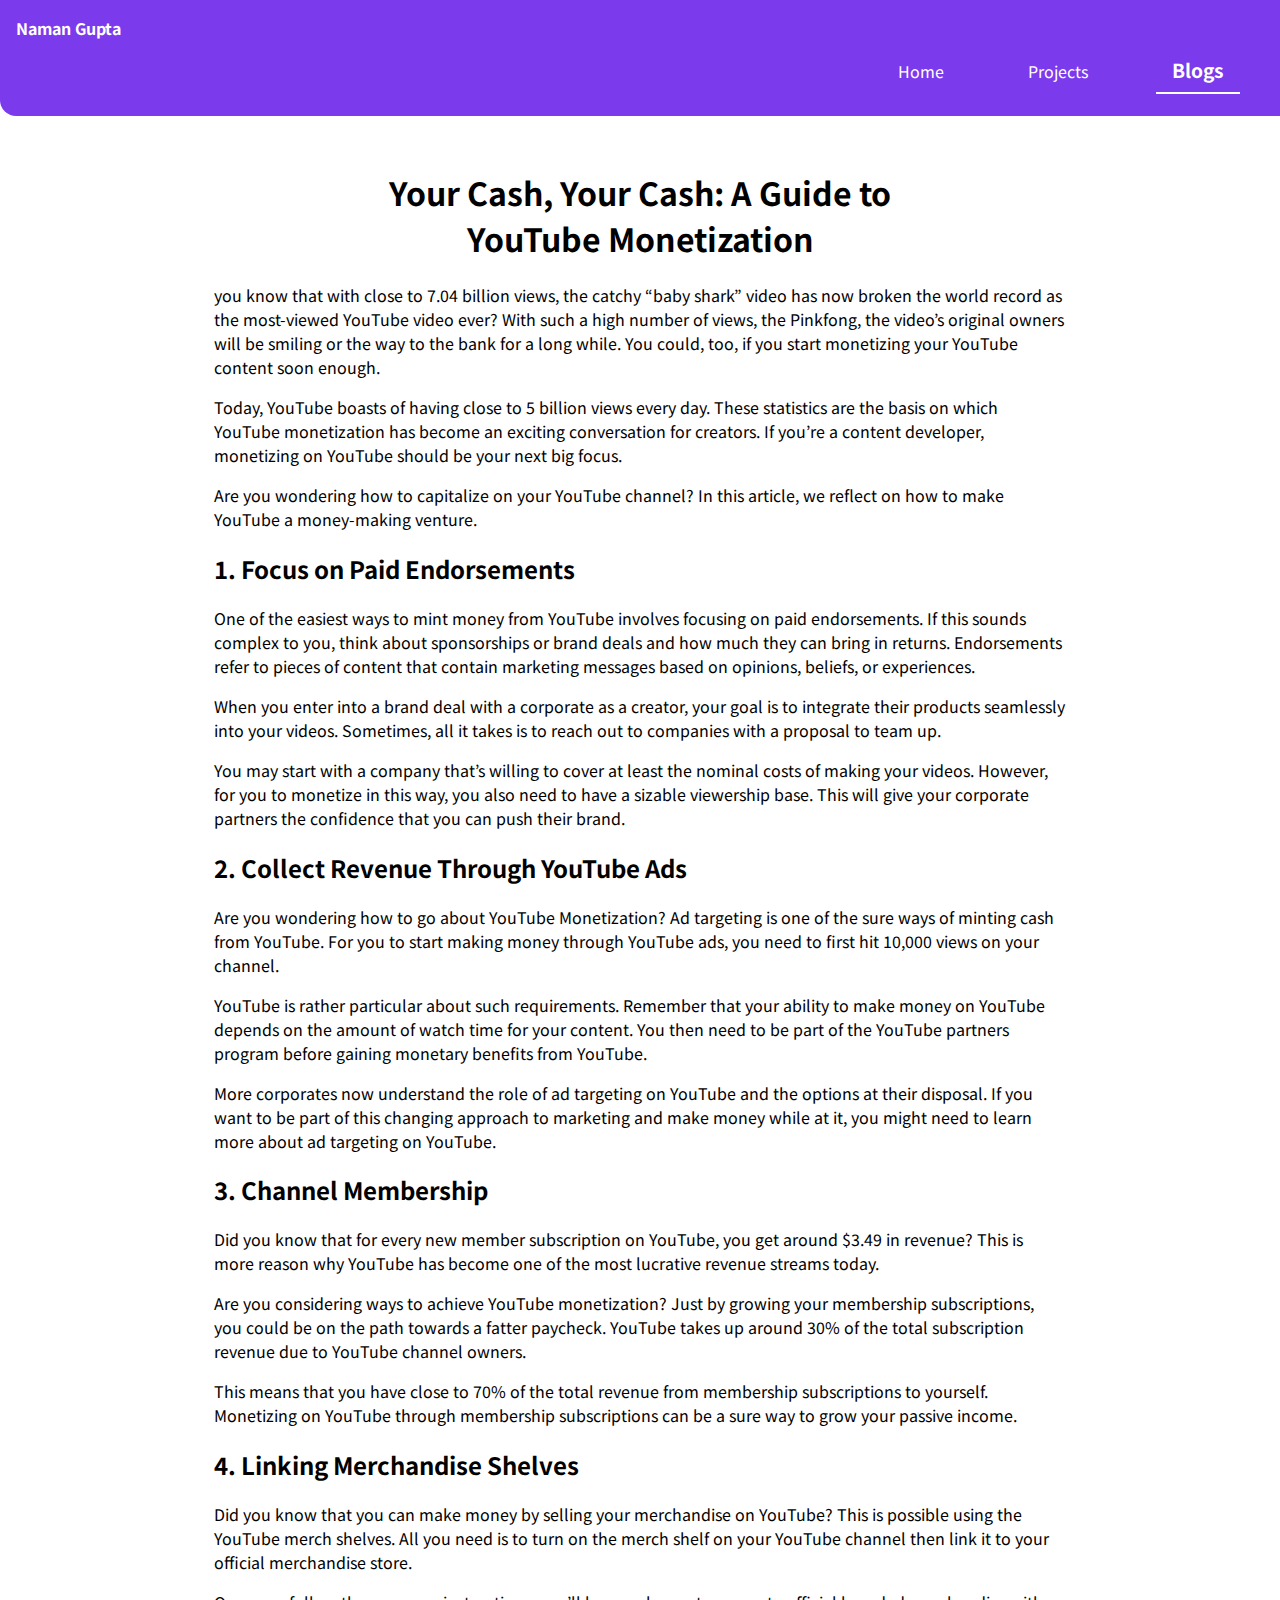
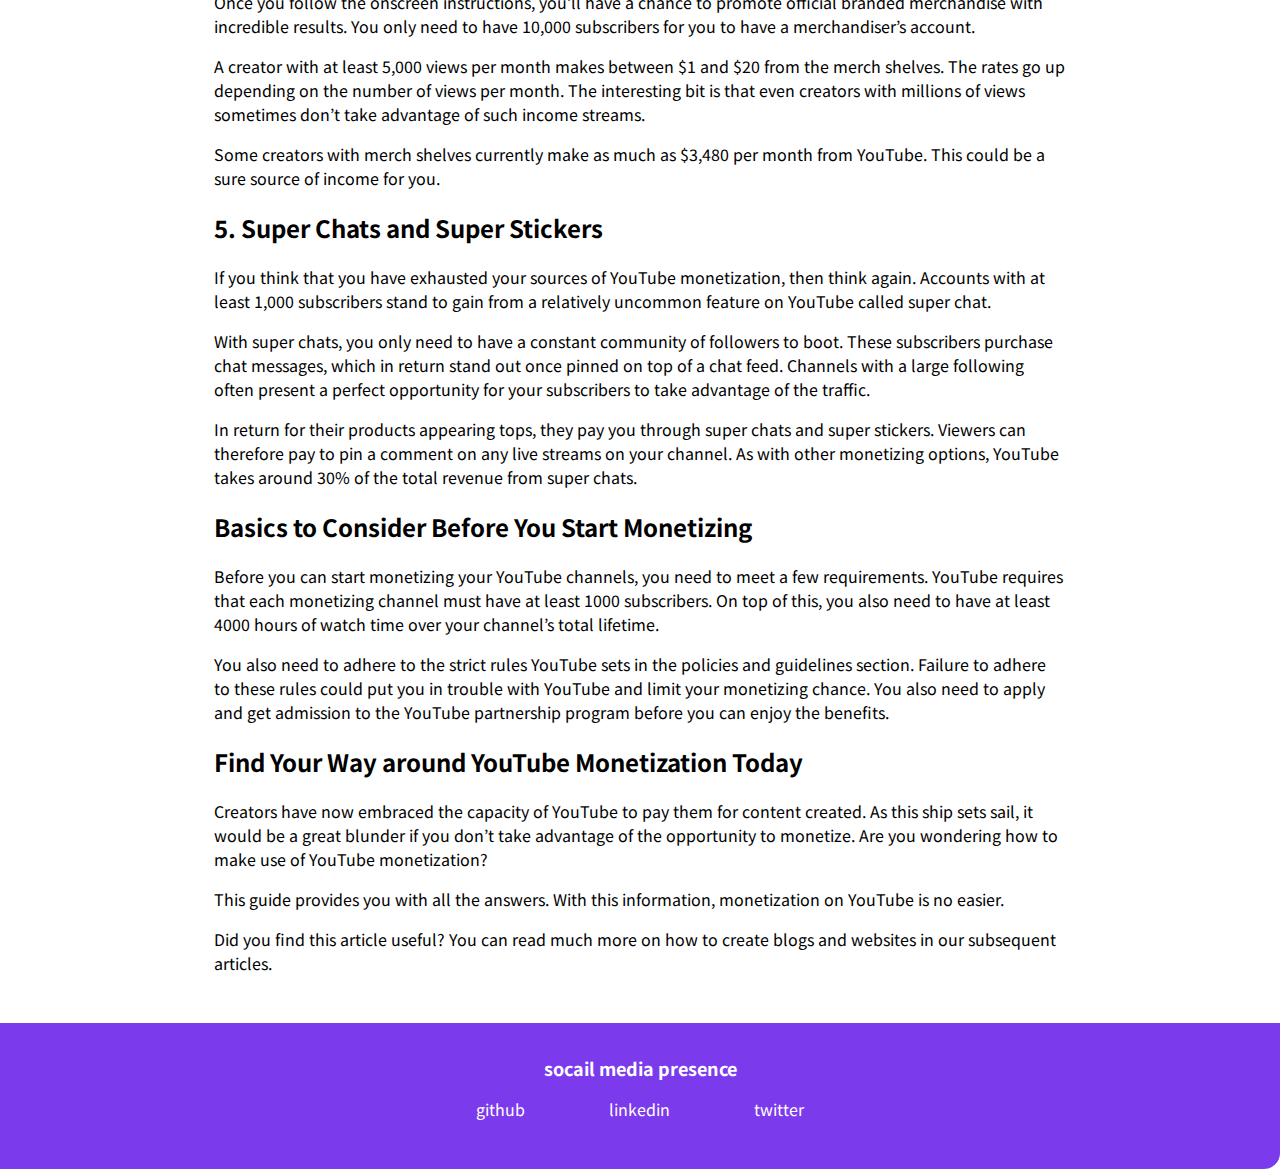
==== blog1.html @ b7998a7e "blogd done" ====
<!DOCTYPE html>
<html lang="en">

<head>
    <meta charset="UTF-8">
    <meta http-equiv="X-UA-Compatible" content="IE=edge">
    <meta name="viewport" content="width=device-width, initial-scale=1.0">
    <title>Blog-1 | Naman Gupta</title>
    <link rel="stylesheet" href="styles.css">
</head>

<body>
    <nav class="navigation container">
        <div class="nav-brand">Naman Gupta</div>
        <ul class="non-bullet nav-pills">
            <li class="list-item"><a class="link" href="/">Home</a></li>
            <li class="list-item"><a class="link" href="/projects.html">Projects</a></li>
            <li class="list-item"><a class="link link-active" href="/blogs.html">Blogs</a></li>
        </ul>

    </nav>
    <section class="section">
        <div class="conatiner container-center">
            <h1>Your Cash, Your Cash: A Guide to YouTube Monetization</h1>
        </div>
        <div class="blog-container">
        <p class="blog-p">you know that with close to 7.04 billion views, the catchy “baby shark” video has now broken the world record as the most-viewed YouTube video ever? With such a high number of views, the Pinkfong, the video’s original owners will be smiling or the way to the bank for a long while. You could, too, if you start monetizing your YouTube content soon enough. </p>

        <p class="blog-p">Today, YouTube boasts of having close to 5 billion views every day. These statistics are the basis on which YouTube monetization has become an exciting conversation for creators. If you’re a content developer, monetizing on YouTube should be your next big focus. </p>
        <p class="blog-p">Are you wondering how to capitalize on your YouTube channel? In this article, we reflect on how to make YouTube a money-making venture.</p>
            <h2 class="blog-p">1. Focus on Paid Endorsements </h2>
            
            <p class="blog-p">One of the easiest ways to mint money from YouTube involves focusing on paid endorsements. If this sounds complex to you, think about sponsorships or brand deals and how much they can bring in returns. Endorsements refer to pieces of content that contain marketing messages based on opinions, beliefs, or experiences. </p>
            
            <p class="blog-p">When you enter into a brand deal with a corporate as a creator, your goal is to integrate their products seamlessly into your videos. Sometimes, all it takes is to reach out to companies with a proposal to team up. </p>
            
            <p class="blog-p">You may start with a company that’s willing to cover at least the nominal costs of making your videos. However, for you to monetize in this way, you also need to have a sizable viewership base. This will give your corporate partners the confidence that you can push their brand.  </p>
            
            <h2 class="blog-p">2. Collect Revenue Through YouTube Ads</h2>
            <p class="blog-p">Are you wondering how to go about YouTube Monetization? Ad targeting is one of the sure ways of minting cash from YouTube. For you to start making money through YouTube ads, you need to first hit 10,000 views on your channel. </p>
            
            <p class="blog-p">YouTube is rather particular about such requirements. Remember that your ability to make money on YouTube depends on the amount of watch time for your content. You then need to be part of the YouTube partners program before gaining monetary benefits from YouTube. </p>
            
            <p class="blog-p">More corporates now understand the role of ad targeting on YouTube and the options at their disposal. If you want to be part of this changing approach to marketing and make money while at it, you might need to learn more about ad targeting on YouTube. </p>
            
            <h2 class="blog-p">3. Channel Membership</h2>
            <p class="blog-p">Did you know that for every new member subscription on YouTube, you get around $3.49 in revenue? This is more reason why YouTube has become one of the most lucrative revenue streams today.</p>
            
            <p class="blog-p">Are you considering ways to achieve YouTube monetization? Just by growing your membership subscriptions, you could be on the path towards a fatter paycheck. YouTube takes up around 30% of the total subscription revenue due to YouTube channel owners. </p>
            
            <p class="blog-p">This means that you have close to 70% of the total revenue from membership subscriptions to yourself. Monetizing on YouTube through membership subscriptions can be a sure way to grow your passive income. </p>
            
            <h2 class="blog-p">4. Linking Merchandise Shelves </h2>
            <p class="blog-p">Did you know that you can make money by selling your merchandise on YouTube? This is possible using the YouTube merch shelves. All you need is to turn on the merch shelf on your YouTube channel then link it to your official merchandise store.  </p>
            
            <p class="blog-p">Once you follow the onscreen instructions, you’ll have a chance to promote official branded merchandise with incredible results. You only need to have 10,000 subscribers for you to have a merchandiser’s account. </p>
            
            <p class="blog-p">A creator with at least 5,000 views per month makes between $1 and $20 from the merch shelves. The rates go up depending on the number of views per month. The interesting bit is that even creators with millions of views sometimes don’t take advantage of such income streams. </p>
            
            <p class="blog-p">Some creators with merch shelves currently make as much as $3,480 per month from YouTube. This could be a sure source of income for you. </p>
            
            <h2 class="blog-p">5. Super Chats and Super Stickers</h2>
            <p class="blog-p">If you think that you have exhausted your sources of YouTube monetization, then think again. Accounts with at least 1,000 subscribers stand to gain from a relatively uncommon feature on YouTube called super chat. </p>
            
            <p class="blog-p">With super chats, you only need to have a constant community of followers to boot. These subscribers purchase chat messages, which in return stand out once pinned on top of a chat feed.  Channels with a large following often present a perfect opportunity for your subscribers to take advantage of the traffic. </p>
            
            <p class="blog-p">In return for their products appearing tops, they pay you through super chats and super stickers. Viewers can therefore pay to pin a comment on any live streams on your channel. As with other monetizing options, YouTube takes around 30% of the total revenue from super chats. </p>
            <h2 class="blog-p">Basics to Consider Before You Start Monetizing </h2>
            <p class="blog-p">
            Before you can start monetizing your YouTube channels, you need to meet a few requirements. YouTube requires that each monetizing channel must have at least 1000 subscribers. On top of this, you also need to have at least 4000 hours of watch time over your channel’s total lifetime. </p>
            
            <p class="blog-p">You also need to adhere to the strict rules YouTube sets in the policies and guidelines section. Failure to adhere to these rules could put you in trouble with YouTube and limit your monetizing chance. You also need to apply and get admission to the YouTube partnership program before you can enjoy the benefits. </p>
            <h2 class="blog-p">Find Your Way around YouTube Monetization Today </h2>
            <p class="blog-p">
            Creators have now embraced the capacity of YouTube to pay them for content created. As this ship sets sail, it would be a great blunder if you don’t take advantage of the opportunity to monetize. Are you wondering how to make use of YouTube monetization? </p>
            
            <p class="blog-p">This guide provides you with all the answers. With this information, monetization on YouTube is no easier. </p>
            
            <p class="blog-p">Did you find this article useful? You can read much more on how to create blogs and websites in our subsequent articles. </p>
        </p>
    </div>
    </section>
    
    <footer class="footer ">
        <div class="footer-header">
            socail media presence
        </div>
        <ul class="social-link non-bullet">
            <li class="list-item"><a class="link" href="https://github.com/namanguptagit">github</a> </li>
            <li class="list-item"><a class="link"
                    href="https://www.linkedin.com/in/naman-gupta-59191216a">linkedin</a> </li>
            <li class="list-item"><a class="link" href="https://twitter.com/Namangu39094590">twitter</a> </li>

        </ul>
    </footer>
</body>

</html>
---- styles.css ----
@import url('https://fonts.googleapis.com/css2?family=Noto+Sans+JP&display=swap');

:root {
    --primary-color: #7C3AED;
    --dark-gray: #6B7280;
    --off-white: #D1D5DB;
}

body {
    font-family: 'Noto Sans JP', sans-serif;
    margin: 0px;
}

hr {
    margin: 2rem 0rem;
}

.container {
    padding: 0rem 1rem;

}

.container-center {
    max-width: 600px;
    margin: auto;
}

/**links**/
.link {
    text-decoration: none;
    padding: 0.5rem 1rem;
    margin: 1rem;
    text-align: center;
}

.primary-link {
    background-color: var(--primary-color);
    border-radius: 0.5rem;
    color: white;
}

.secondary-link {
    color: var(--primary-color);
    border-radius: 0.5rem;
    border: 1px solid var(--primary-color);
}

.non-bullet {
    list-style: none;
}

.list-item {
    display: inline;
    padding: 0rem 0.5rem;
}

.navigation {
    background-color: var(--primary-color);
    color: white;
    padding: 1rem;
    border-bottom-left-radius: 1rem;

}

.navigation .link {
    color: white;
}

.navigation .nav-pills {
    text-align: right;
}

.navigation .nav-brand {
    font-weight: bold;
    font-size: 1.1re;
}

.navigation .link-active {
    font-weight: bold;
    font-size: larger;
    border-bottom: 2px solid;
}

/**header**/
.hero {
    padding: 2rem;
}

.hero .heading-inverted {
    color: var(--primary-color);
}

.hero .hero-img {
    max-width: 350px;
    display: block;
    margin: auto;
}

.hero .hero-heading {
    padding-top: 1rem;
    color: var(--dark-gray);
    text-align: center;
}

/**section**/
.section {
    padding: 2rem;
    text-align: center;
}

.section h1 {
    text-align: center;
}

.ow {
    background-color: var(--off-white);
}

/**footer**/
.footer {
    background-color: var(--primary-color);
    padding: 2rem 1rem;
    text-align: center;
    color: white;
    border-bottom-right-radius: 1rem;
}

.footer .footer-header {
    font-weight: bold;
    font-size: large;
}

.footer .link {
    color: white;
}

.footer ul {
    padding-inline-start: 0px;
}
.blog-p{
    width: 100%;
    text-align: left;
}
.blog-container{
    width: 70%;
    margin: auto;
}
@media only screen and (max-width: 500px) {
.list-item {
    display: block;

}    
.navigation .link-active {
    font-weight: bold;
    font-size: larger;
    border-bottom: 0;
}
.bt a{
    display: block;
    width: 22%;
    margin-left: 35%;
}
}
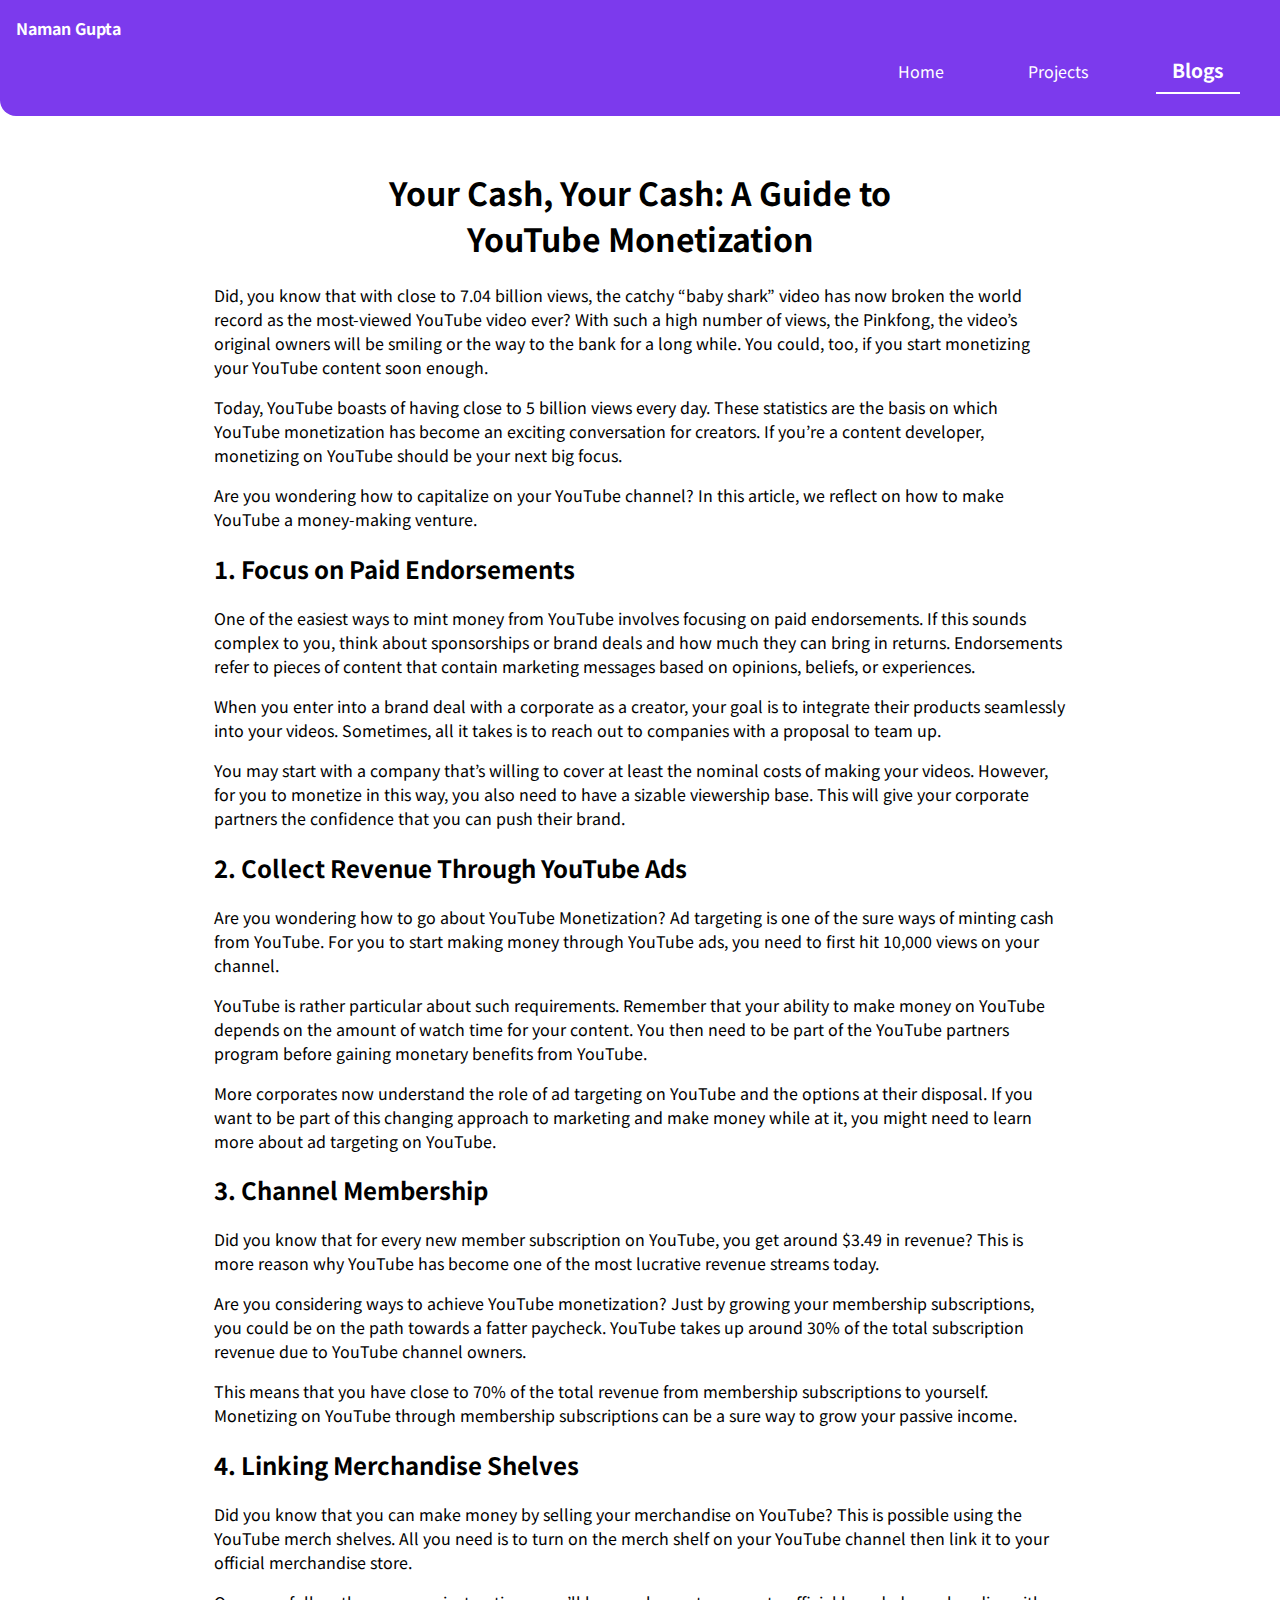
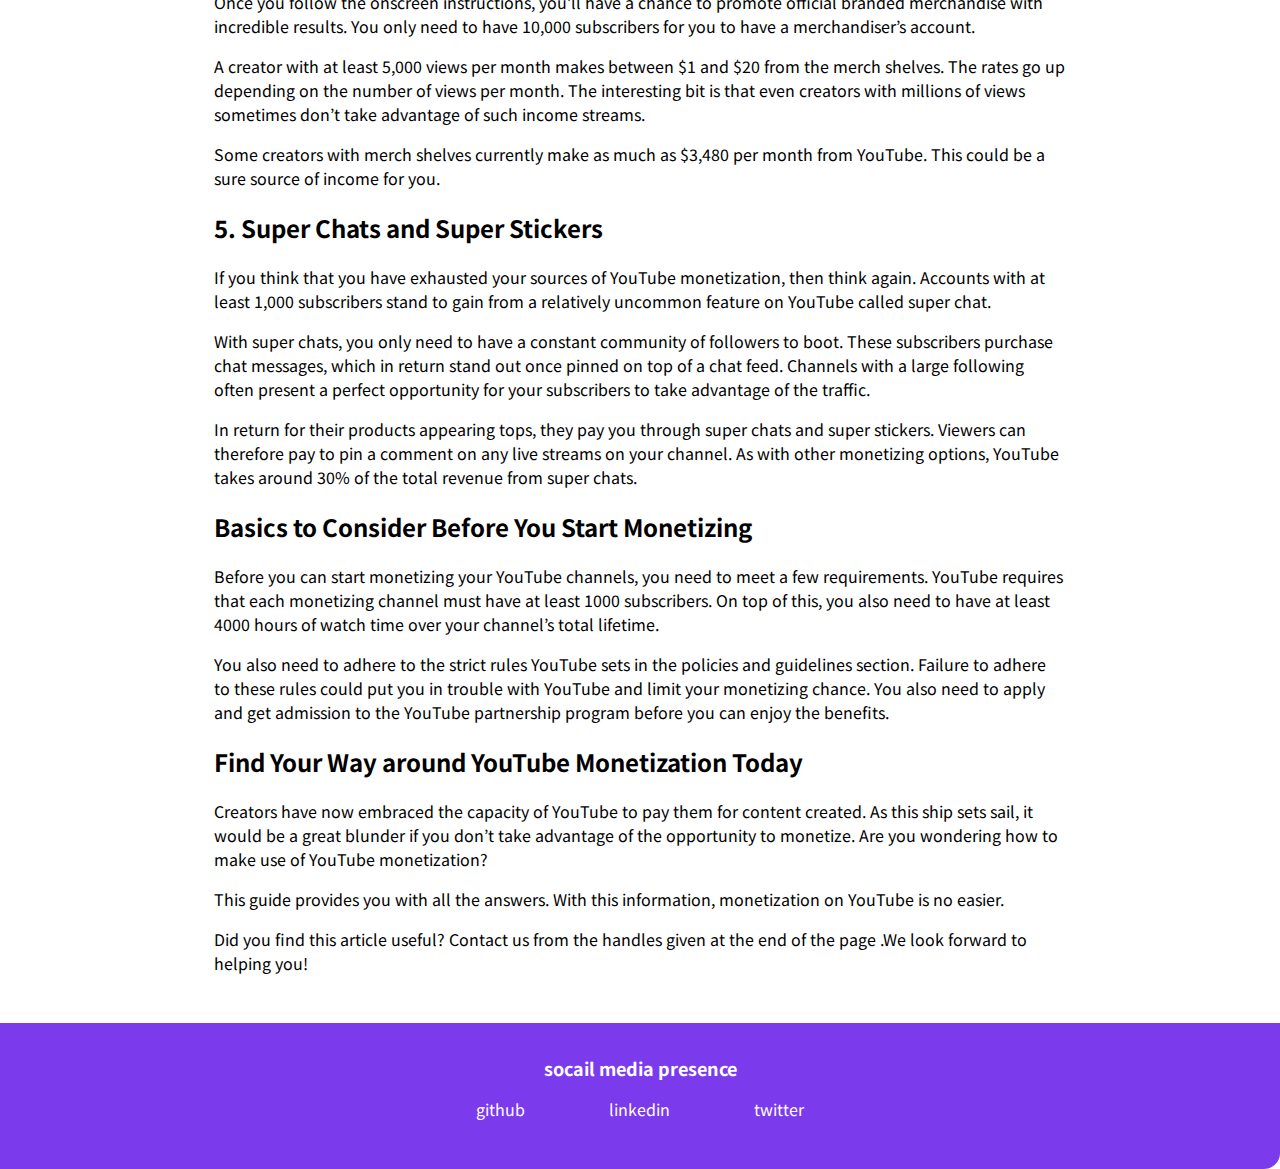
==== commit 11cecebd: "blogs updated" ====
--- a/blog1.html
+++ b/blog1.html
@@ -24,7 +24,7 @@
             <h1>Your Cash, Your Cash: A Guide to YouTube Monetization</h1>
         </div>
         <div class="blog-container">
-        <p class="blog-p">you know that with close to 7.04 billion views, the catchy “baby shark” video has now broken the world record as the most-viewed YouTube video ever? With such a high number of views, the Pinkfong, the video’s original owners will be smiling or the way to the bank for a long while. You could, too, if you start monetizing your YouTube content soon enough. </p>
+        <p class="blog-p">Did, you know that with close to 7.04 billion views, the catchy “baby shark” video has now broken the world record as the most-viewed YouTube video ever? With such a high number of views, the Pinkfong, the video’s original owners will be smiling or the way to the bank for a long while. You could, too, if you start monetizing your YouTube content soon enough. </p>
 
         <p class="blog-p">Today, YouTube boasts of having close to 5 billion views every day. These statistics are the basis on which YouTube monetization has become an exciting conversation for creators. If you’re a content developer, monetizing on YouTube should be your next big focus. </p>
         <p class="blog-p">Are you wondering how to capitalize on your YouTube channel? In this article, we reflect on how to make YouTube a money-making venture.</p>
@@ -76,7 +76,7 @@
             
             <p class="blog-p">This guide provides you with all the answers. With this information, monetization on YouTube is no easier. </p>
             
-            <p class="blog-p">Did you find this article useful? You can read much more on how to create blogs and websites in our subsequent articles. </p>
+            <p class="blog-p">Did you find this article useful? Contact us from the handles given at the end of the page .We look forward to helping you! </p>
         </p>
     </div>
     </section>
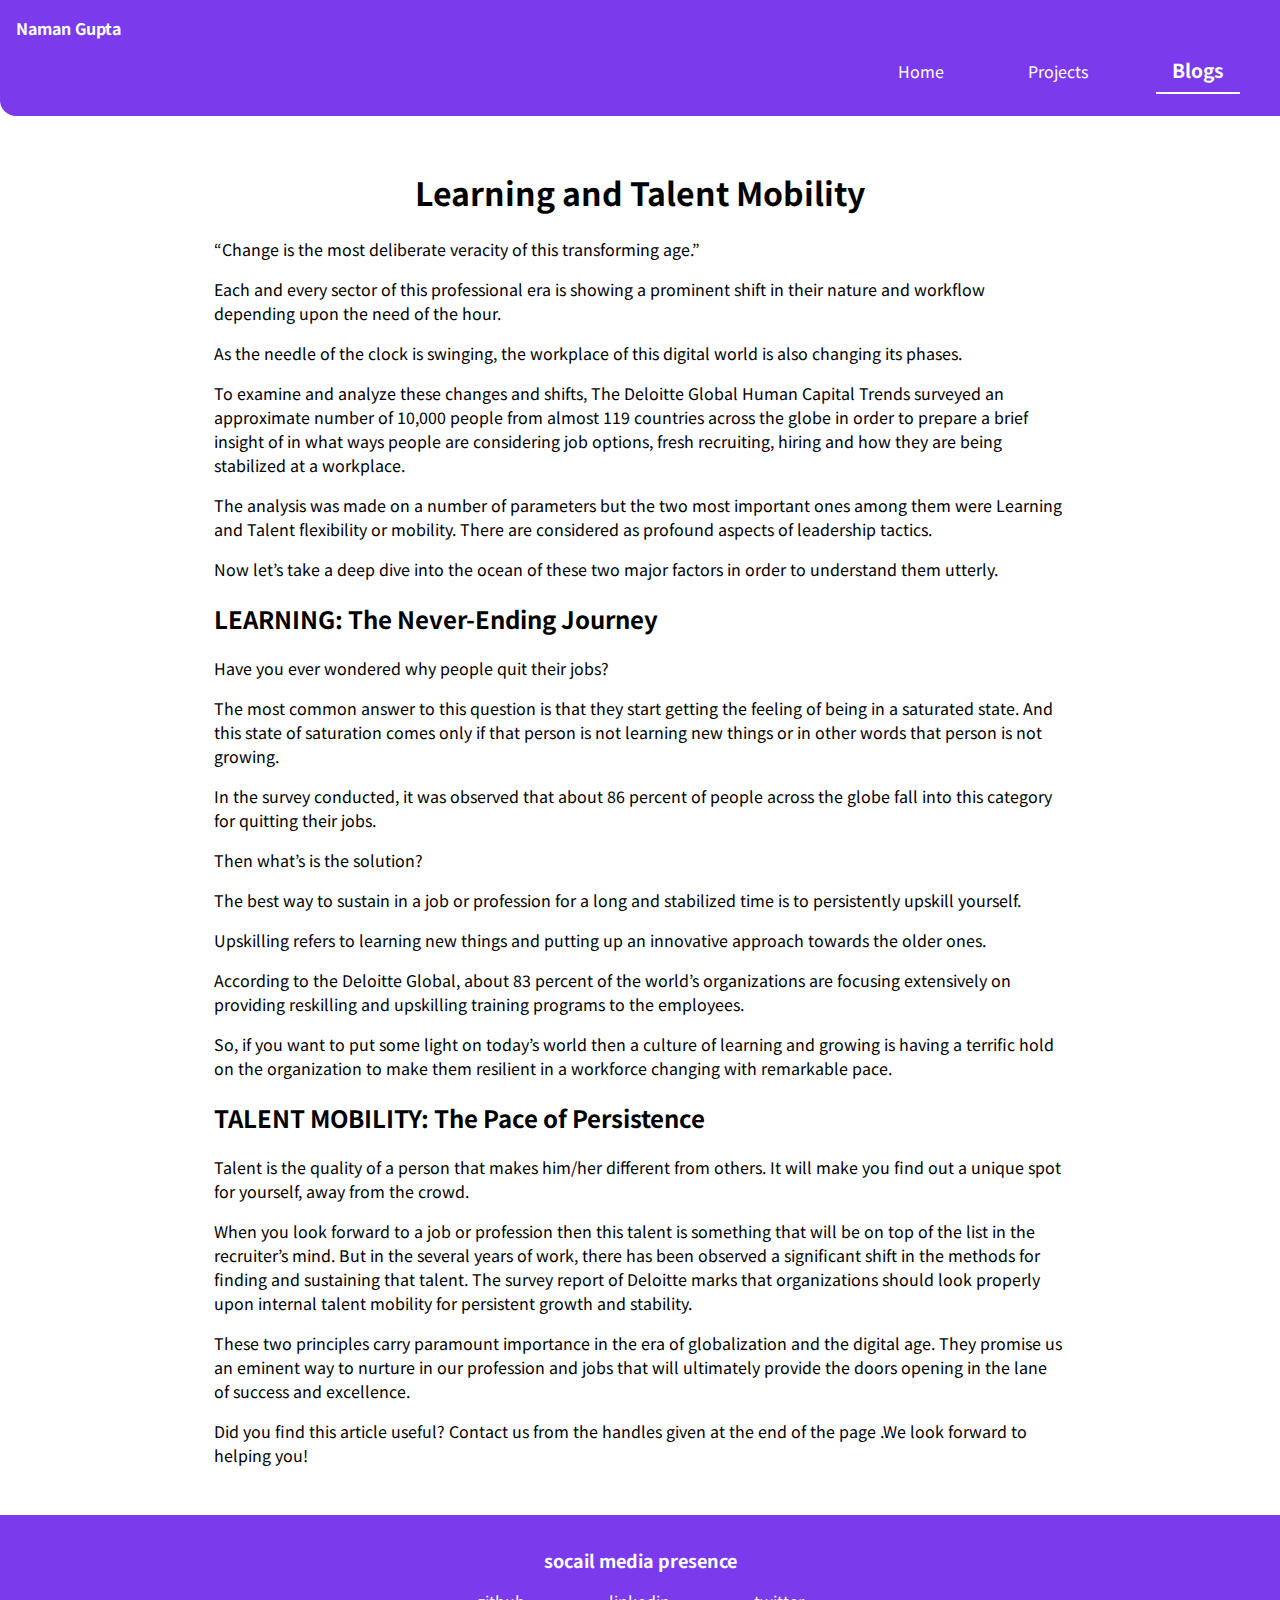
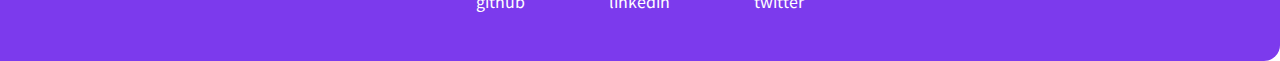
==== commit c89c843f: "blogs updated" ====
--- a/blog1.html
+++ b/blog1.html
@@ -21,74 +21,77 @@
     </nav>
     <section class="section">
         <div class="conatiner container-center">
-            <h1>Your Cash, Your Cash: A Guide to YouTube Monetization</h1>
+            <h1>Learning and Talent Mobility</h1>
         </div>
         <div class="blog-container">
-        <p class="blog-p">Did, you know that with close to 7.04 billion views, the catchy “baby shark” video has now broken the world record as the most-viewed YouTube video ever? With such a high number of views, the Pinkfong, the video’s original owners will be smiling or the way to the bank for a long while. You could, too, if you start monetizing your YouTube content soon enough. </p>
+            <p class="blog-p">“Change is the most deliberate veracity of this transforming age.” </p>
 
-        <p class="blog-p">Today, YouTube boasts of having close to 5 billion views every day. These statistics are the basis on which YouTube monetization has become an exciting conversation for creators. If you’re a content developer, monetizing on YouTube should be your next big focus. </p>
-        <p class="blog-p">Are you wondering how to capitalize on your YouTube channel? In this article, we reflect on how to make YouTube a money-making venture.</p>
-            <h2 class="blog-p">1. Focus on Paid Endorsements </h2>
-            
-            <p class="blog-p">One of the easiest ways to mint money from YouTube involves focusing on paid endorsements. If this sounds complex to you, think about sponsorships or brand deals and how much they can bring in returns. Endorsements refer to pieces of content that contain marketing messages based on opinions, beliefs, or experiences. </p>
-            
-            <p class="blog-p">When you enter into a brand deal with a corporate as a creator, your goal is to integrate their products seamlessly into your videos. Sometimes, all it takes is to reach out to companies with a proposal to team up. </p>
-            
-            <p class="blog-p">You may start with a company that’s willing to cover at least the nominal costs of making your videos. However, for you to monetize in this way, you also need to have a sizable viewership base. This will give your corporate partners the confidence that you can push their brand.  </p>
-            
-            <h2 class="blog-p">2. Collect Revenue Through YouTube Ads</h2>
-            <p class="blog-p">Are you wondering how to go about YouTube Monetization? Ad targeting is one of the sure ways of minting cash from YouTube. For you to start making money through YouTube ads, you need to first hit 10,000 views on your channel. </p>
-            
-            <p class="blog-p">YouTube is rather particular about such requirements. Remember that your ability to make money on YouTube depends on the amount of watch time for your content. You then need to be part of the YouTube partners program before gaining monetary benefits from YouTube. </p>
-            
-            <p class="blog-p">More corporates now understand the role of ad targeting on YouTube and the options at their disposal. If you want to be part of this changing approach to marketing and make money while at it, you might need to learn more about ad targeting on YouTube. </p>
-            
-            <h2 class="blog-p">3. Channel Membership</h2>
-            <p class="blog-p">Did you know that for every new member subscription on YouTube, you get around $3.49 in revenue? This is more reason why YouTube has become one of the most lucrative revenue streams today.</p>
-            
-            <p class="blog-p">Are you considering ways to achieve YouTube monetization? Just by growing your membership subscriptions, you could be on the path towards a fatter paycheck. YouTube takes up around 30% of the total subscription revenue due to YouTube channel owners. </p>
-            
-            <p class="blog-p">This means that you have close to 70% of the total revenue from membership subscriptions to yourself. Monetizing on YouTube through membership subscriptions can be a sure way to grow your passive income. </p>
-            
-            <h2 class="blog-p">4. Linking Merchandise Shelves </h2>
-            <p class="blog-p">Did you know that you can make money by selling your merchandise on YouTube? This is possible using the YouTube merch shelves. All you need is to turn on the merch shelf on your YouTube channel then link it to your official merchandise store.  </p>
-            
-            <p class="blog-p">Once you follow the onscreen instructions, you’ll have a chance to promote official branded merchandise with incredible results. You only need to have 10,000 subscribers for you to have a merchandiser’s account. </p>
-            
-            <p class="blog-p">A creator with at least 5,000 views per month makes between $1 and $20 from the merch shelves. The rates go up depending on the number of views per month. The interesting bit is that even creators with millions of views sometimes don’t take advantage of such income streams. </p>
-            
-            <p class="blog-p">Some creators with merch shelves currently make as much as $3,480 per month from YouTube. This could be a sure source of income for you. </p>
-            
-            <h2 class="blog-p">5. Super Chats and Super Stickers</h2>
-            <p class="blog-p">If you think that you have exhausted your sources of YouTube monetization, then think again. Accounts with at least 1,000 subscribers stand to gain from a relatively uncommon feature on YouTube called super chat. </p>
-            
-            <p class="blog-p">With super chats, you only need to have a constant community of followers to boot. These subscribers purchase chat messages, which in return stand out once pinned on top of a chat feed.  Channels with a large following often present a perfect opportunity for your subscribers to take advantage of the traffic. </p>
-            
-            <p class="blog-p">In return for their products appearing tops, they pay you through super chats and super stickers. Viewers can therefore pay to pin a comment on any live streams on your channel. As with other monetizing options, YouTube takes around 30% of the total revenue from super chats. </p>
-            <h2 class="blog-p">Basics to Consider Before You Start Monetizing </h2>
-            <p class="blog-p">
-            Before you can start monetizing your YouTube channels, you need to meet a few requirements. YouTube requires that each monetizing channel must have at least 1000 subscribers. On top of this, you also need to have at least 4000 hours of watch time over your channel’s total lifetime. </p>
-            
-            <p class="blog-p">You also need to adhere to the strict rules YouTube sets in the policies and guidelines section. Failure to adhere to these rules could put you in trouble with YouTube and limit your monetizing chance. You also need to apply and get admission to the YouTube partnership program before you can enjoy the benefits. </p>
-            <h2 class="blog-p">Find Your Way around YouTube Monetization Today </h2>
-            <p class="blog-p">
-            Creators have now embraced the capacity of YouTube to pay them for content created. As this ship sets sail, it would be a great blunder if you don’t take advantage of the opportunity to monetize. Are you wondering how to make use of YouTube monetization? </p>
-            
-            <p class="blog-p">This guide provides you with all the answers. With this information, monetization on YouTube is no easier. </p>
-            
-            <p class="blog-p">Did you find this article useful? Contact us from the handles given at the end of the page .We look forward to helping you! </p>
-        </p>
-    </div>
+            <p class="blog-p">Each and every sector of this professional era is showing a prominent shift in their
+                nature and workflow depending upon the need of the hour.</p>
+
+            <p class="blog-p">As the needle of the clock is swinging, the workplace of this digital world is also
+                changing its phases. </p>
+
+            <p class="blog-p">To examine and analyze these changes and shifts, The Deloitte Global Human Capital Trends
+                surveyed an approximate number of 10,000 people from almost 119 countries across the globe in order to
+                prepare a brief insight of in what ways people are considering job options, fresh recruiting, hiring and
+                how they are being stabilized at a workplace.</p>
+            <p class="blog-p">The analysis was made on a number of parameters but the two most important ones among them
+                were Learning and Talent flexibility or mobility. There are considered as profound aspects of leadership
+                tactics.</p>
+            <p class="blog-p">Now let’s take a deep dive into the ocean of these two major factors in order to
+                understand them utterly.</p>
+
+            <h2 class="blog-p">LEARNING: The Never-Ending Journey</h2>
+
+            <p class="blog-p">Have you ever wondered why people quit their jobs?</p>
+
+            <p class="blog-p">The most common answer to this question is that they start getting the feeling of being in
+                a saturated state. And this state of saturation comes only if that person is not learning new things or
+                in other words that person is not growing. </p>
+
+            <p class="blog-p">In the survey conducted, it was observed that about 86 percent of people across the globe
+                fall into this category for quitting their jobs.</p>
+
+            <p class="blog-p">Then what’s is the solution?</p>
+            <p class="blog-p">The best way to sustain in a job or profession for a long and stabilized time is to
+                persistently upskill yourself.</p>
+            <p class="blog-p">Upskilling refers to learning new things and putting up an innovative approach towards the
+                older ones.</p>
+            <p class="blog-p">According to the Deloitte Global, about 83 percent of the world’s organizations are
+                focusing extensively on providing reskilling and upskilling training programs to the employees.</p>
+            <p class="blog-p">So, if you want to put some light on today’s world then a culture of learning and growing
+                is having a terrific hold on the organization to make them resilient in a workforce changing with
+                remarkable pace.</p>
+
+            <h2 class="blog-p">TALENT MOBILITY: The Pace of Persistence</h2>
+            <p class="blog-p">Talent is the quality of a person that makes him/her different from others. It will make
+                you find out a unique spot for yourself, away from the crowd. </p>
+
+            <p class="blog-p">When you look forward to a job or profession then this talent is something that will be on
+                top of the list in the recruiter’s mind. But in the several years of work, there has been observed a
+                significant shift in the methods for finding and sustaining that talent. The survey report of Deloitte
+                marks that organizations should look properly upon internal talent mobility for persistent growth and
+                stability. </p>
+
+            <p class="blog-p">These two principles carry paramount importance in the era of globalization and the
+                digital age. They promise us an eminent way to nurture in our profession and jobs that will ultimately
+                provide the doors opening in the lane of success and excellence.</p>
+
+            <p class="blog-p">Did you find this article useful? Contact us from the handles given at the end of the page
+                .We look forward to helping you! </p>
+            </p>
+        </div>
     </section>
-    
+
     <footer class="footer ">
         <div class="footer-header">
             socail media presence
         </div>
         <ul class="social-link non-bullet">
             <li class="list-item"><a class="link" href="https://github.com/namanguptagit">github</a> </li>
-            <li class="list-item"><a class="link"
-                    href="https://www.linkedin.com/in/naman-gupta-59191216a">linkedin</a> </li>
+            <li class="list-item"><a class="link" href="https://www.linkedin.com/in/naman-gupta-59191216a">linkedin</a>
+            </li>
             <li class="list-item"><a class="link" href="https://twitter.com/Namangu39094590">twitter</a> </li>
 
         </ul>
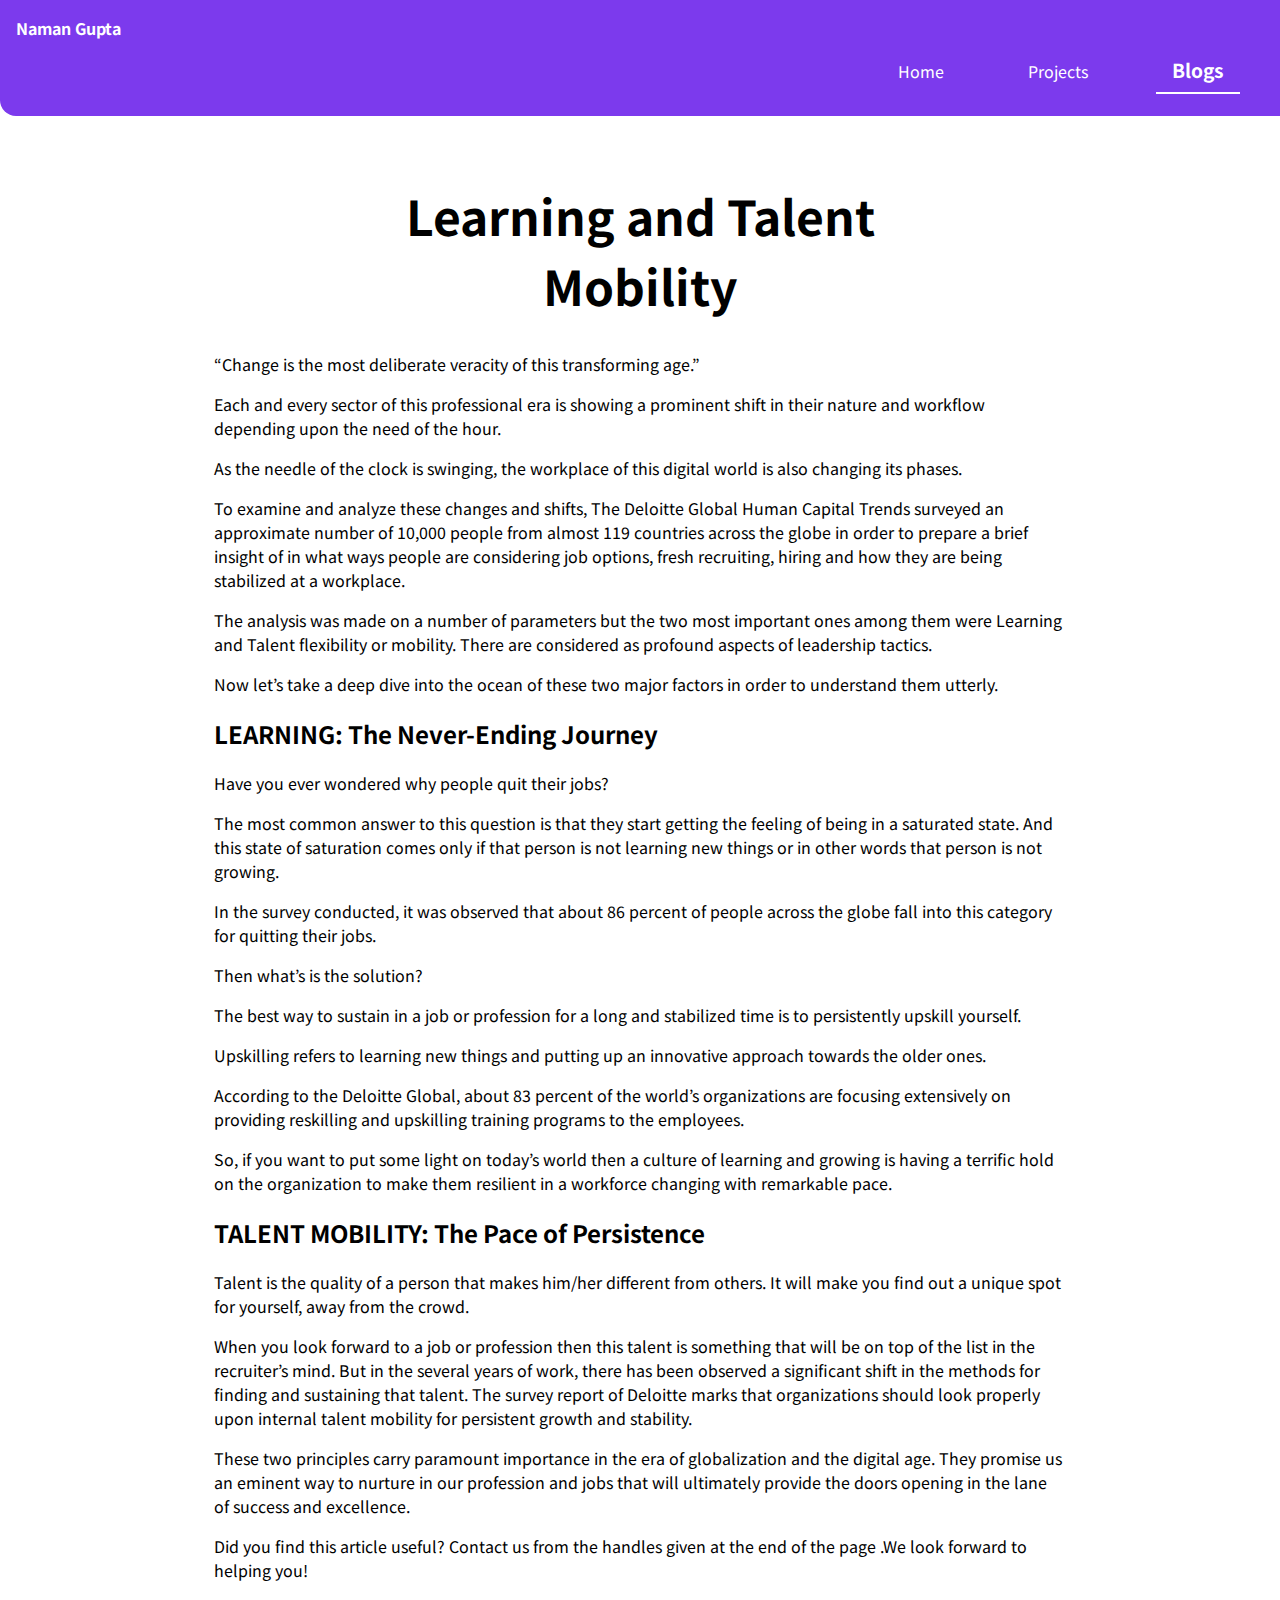
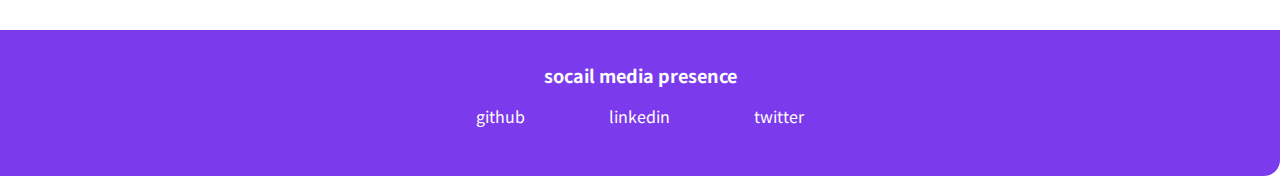
==== commit c7312e7c: "blogs updated" ====
--- a/blog1.html
+++ b/blog1.html
@@ -21,7 +21,7 @@
     </nav>
     <section class="section">
         <div class="conatiner container-center">
-            <h1>Learning and Talent Mobility</h1>
+            <h1 class="heading">Learning and Talent Mobility</h1>
         </div>
         <div class="blog-container">
             <p class="blog-p">“Change is the most deliberate veracity of this transforming age.” </p>
--- a/styles.css
+++ b/styles.css
@@ -145,6 +145,9 @@
     width: 70%;
     margin: auto;
 }
+.heading{
+    font-size: 3rem;
+}
 @media only screen and (max-width: 500px) {
 .list-item {
     display: block;
@@ -160,4 +163,4 @@
     width: 22%;
     margin-left: 35%;
 }
-}+}
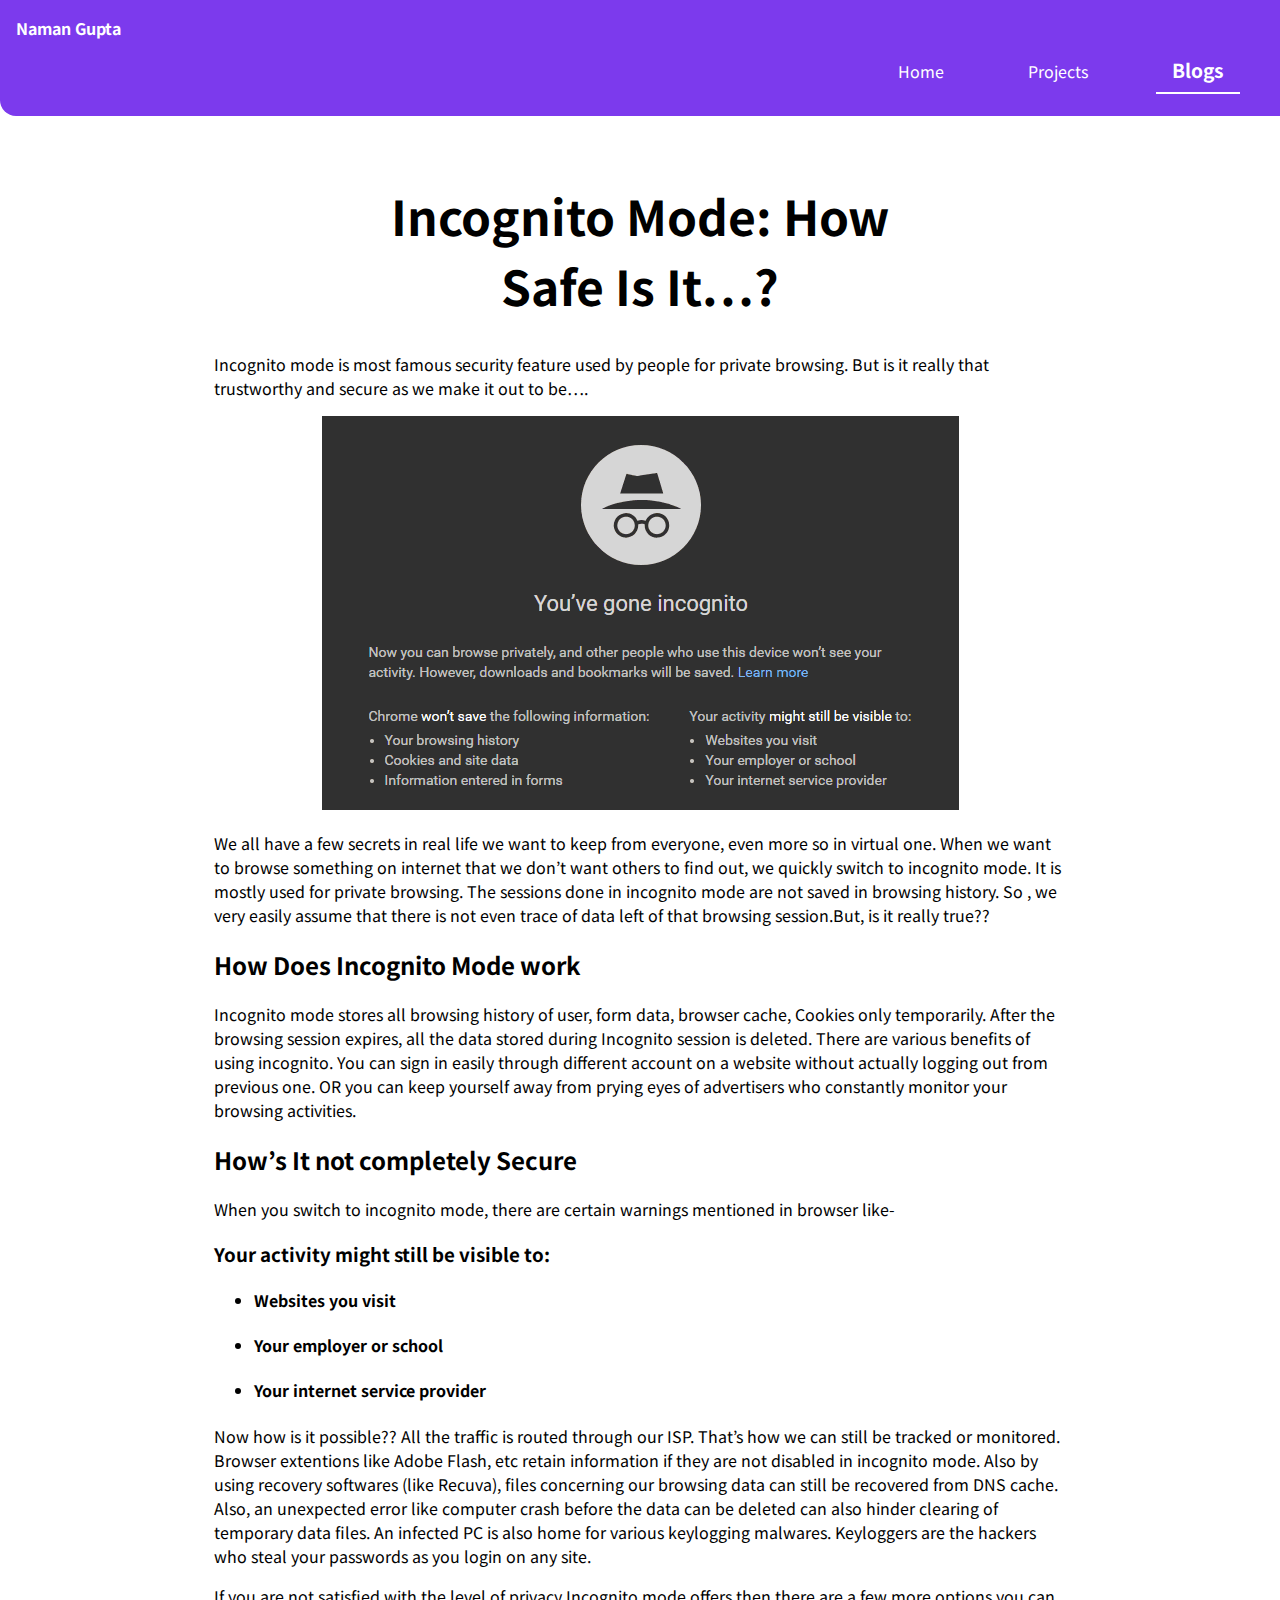
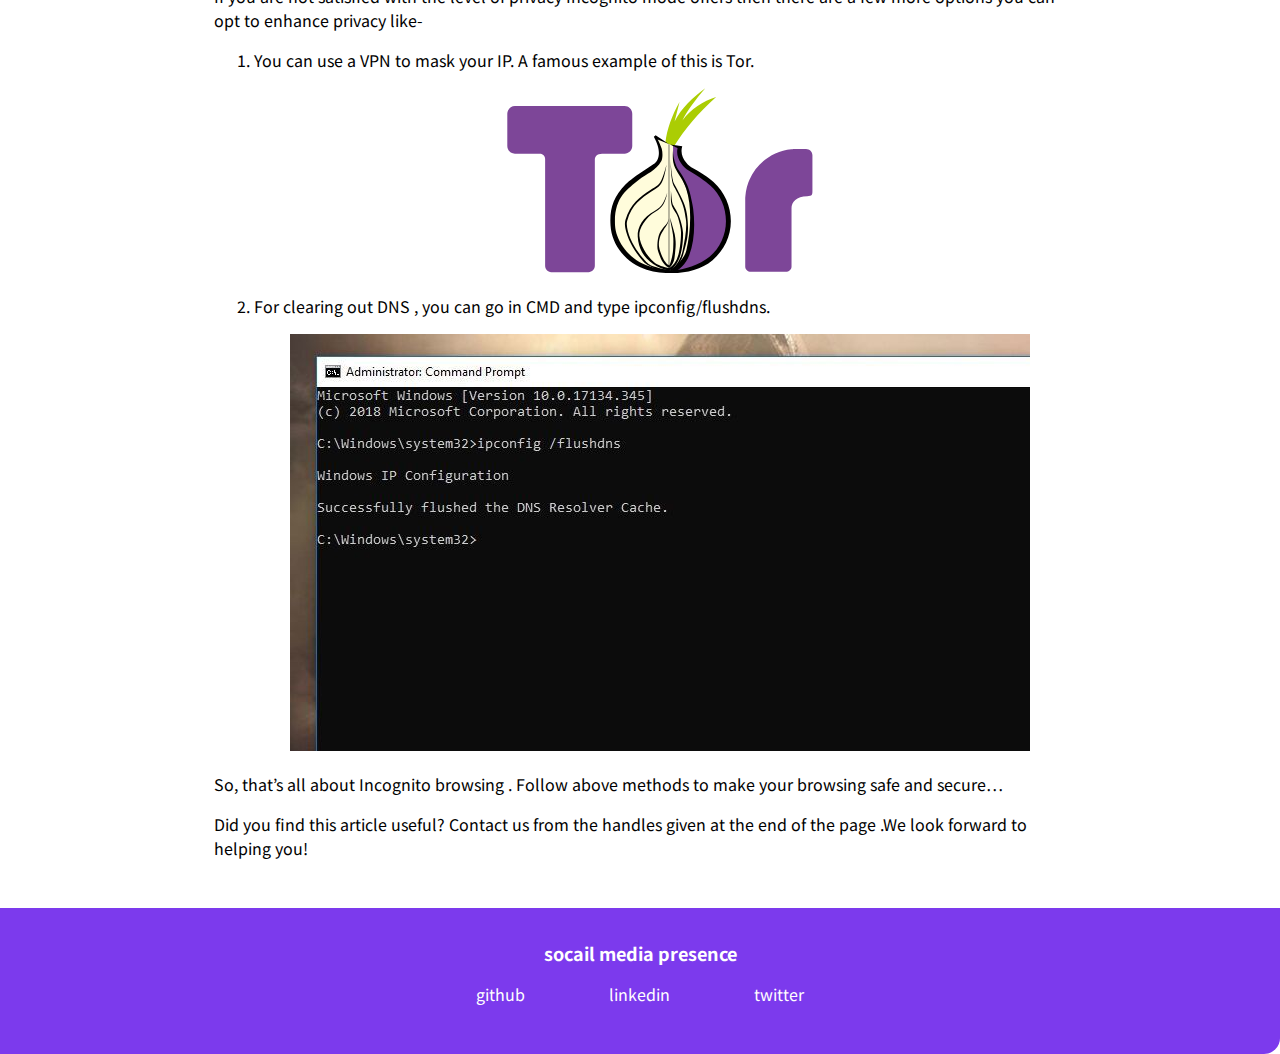
==== commit d4a8999e: "2 more blogs added" ====
--- a/blog1.html
+++ b/blog1.html
@@ -21,63 +21,37 @@
     </nav>
     <section class="section">
         <div class="conatiner container-center">
-            <h1 class="heading">Learning and Talent Mobility</h1>
+            <h1 class="heading">Incognito Mode: How Safe Is It…?</h1>
         </div>
         <div class="blog-container">
-            <p class="blog-p">“Change is the most deliberate veracity of this transforming age.” </p>
+            <p class="blog-p">Incognito mode is most famous security feature used by people for private browsing. But is it really that trustworthy and secure as we make it out to be…. </p>
+            <img class="hero-img" src="images/incognito.png" alt="" />
 
-            <p class="blog-p">Each and every sector of this professional era is showing a prominent shift in their
-                nature and workflow depending upon the need of the hour.</p>
+            <p class="blog-p">We all have a few secrets in real life we want to keep from everyone, even more so in virtual one. When we want to browse something on internet that we don’t want others to find out, we quickly switch to incognito mode. It is mostly used for private browsing. The sessions done in incognito mode are not saved in browsing history. So , we very easily assume that there is not even trace of data left of that browsing session.But, is it really true??</p>
 
-            <p class="blog-p">As the needle of the clock is swinging, the workplace of this digital world is also
-                changing its phases. </p>
+        
+            <h2 class="blog-p">How Does Incognito Mode work</h2>
 
-            <p class="blog-p">To examine and analyze these changes and shifts, The Deloitte Global Human Capital Trends
-                surveyed an approximate number of 10,000 people from almost 119 countries across the globe in order to
-                prepare a brief insight of in what ways people are considering job options, fresh recruiting, hiring and
-                how they are being stabilized at a workplace.</p>
-            <p class="blog-p">The analysis was made on a number of parameters but the two most important ones among them
-                were Learning and Talent flexibility or mobility. There are considered as profound aspects of leadership
-                tactics.</p>
-            <p class="blog-p">Now let’s take a deep dive into the ocean of these two major factors in order to
-                understand them utterly.</p>
+            <p class="blog-p"> Incognito mode stores all browsing history of user, form data, browser cache, Cookies only temporarily. After the browsing session expires, all the data stored during Incognito session is deleted. There are various benefits of using incognito. You can sign in easily through different account on a website without actually logging out from previous one. OR you can keep yourself away from prying eyes of advertisers who constantly monitor your browsing activities.</p>
 
-            <h2 class="blog-p">LEARNING: The Never-Ending Journey</h2>
-
-            <p class="blog-p">Have you ever wondered why people quit their jobs?</p>
-
-            <p class="blog-p">The most common answer to this question is that they start getting the feeling of being in
-                a saturated state. And this state of saturation comes only if that person is not learning new things or
-                in other words that person is not growing. </p>
-
-            <p class="blog-p">In the survey conducted, it was observed that about 86 percent of people across the globe
-                fall into this category for quitting their jobs.</p>
-
-            <p class="blog-p">Then what’s is the solution?</p>
-            <p class="blog-p">The best way to sustain in a job or profession for a long and stabilized time is to
-                persistently upskill yourself.</p>
-            <p class="blog-p">Upskilling refers to learning new things and putting up an innovative approach towards the
-                older ones.</p>
-            <p class="blog-p">According to the Deloitte Global, about 83 percent of the world’s organizations are
-                focusing extensively on providing reskilling and upskilling training programs to the employees.</p>
-            <p class="blog-p">So, if you want to put some light on today’s world then a culture of learning and growing
-                is having a terrific hold on the organization to make them resilient in a workforce changing with
-                remarkable pace.</p>
-
-            <h2 class="blog-p">TALENT MOBILITY: The Pace of Persistence</h2>
-            <p class="blog-p">Talent is the quality of a person that makes him/her different from others. It will make
-                you find out a unique spot for yourself, away from the crowd. </p>
-
-            <p class="blog-p">When you look forward to a job or profession then this talent is something that will be on
-                top of the list in the recruiter’s mind. But in the several years of work, there has been observed a
-                significant shift in the methods for finding and sustaining that talent. The survey report of Deloitte
-                marks that organizations should look properly upon internal talent mobility for persistent growth and
-                stability. </p>
-
-            <p class="blog-p">These two principles carry paramount importance in the era of globalization and the
-                digital age. They promise us an eminent way to nurture in our profession and jobs that will ultimately
-                provide the doors opening in the lane of success and excellence.</p>
-
+            
+            <h2 class="blog-p">How’s It not completely Secure</h2>
+            <p class="blog-p">When you switch to incognito mode, there are certain warnings mentioned in browser like- </p>
+            <h3 class="blog-p">Your activity might still be visible to:</h3>
+            <ul>
+            <li><h4 class="blog-p" style="font: bold;">Websites you visit</h4></li>
+            <li><h4 class="blog-p" style="font: bold;">Your employer or school</h4></li>
+            <li><h4 class="blog-p" style="font: bold;">Your internet service provider</h4></li>
+            </ul>
+            <p class="blog-p">Now how is it possible?? All the traffic is routed through our ISP. That’s how we can still be tracked or monitored. Browser extentions like Adobe Flash, etc retain information if they are not disabled in incognito mode. Also by using recovery softwares (like Recuva), files concerning our browsing data can still be recovered from DNS cache. Also, an unexpected error like computer crash before the data can be deleted can also hinder clearing of temporary data files. An infected PC is also home for various keylogging malwares. Keyloggers are the hackers who steal your passwords as you login on any site.</p>
+            <p class="blog-p">If you are not satisfied with the level of privacy Incognito mode offers then there are a few more options you can opt to enhance privacy like-</p>
+            <ol>
+           <li> <p class="blog-p">You can use a VPN to mask your IP. A famous example of this is Tor.</p></li>
+           <img class="hero-img" src="images/Tor-logo.svg" alt="" />
+           <li> <p class="blog-p">For clearing out DNS , you can go in CMD and type ipconfig/flushdns.</p></li>
+           <img class="hero-img" src="images/cmd.png" alt="" />
+        </ol>
+        <p class="blog-p">So, that’s all about Incognito browsing . Follow above methods to make your browsing safe and secure…        </p>
             <p class="blog-p">Did you find this article useful? Contact us from the handles given at the end of the page
                 .We look forward to helping you! </p>
             </p>
